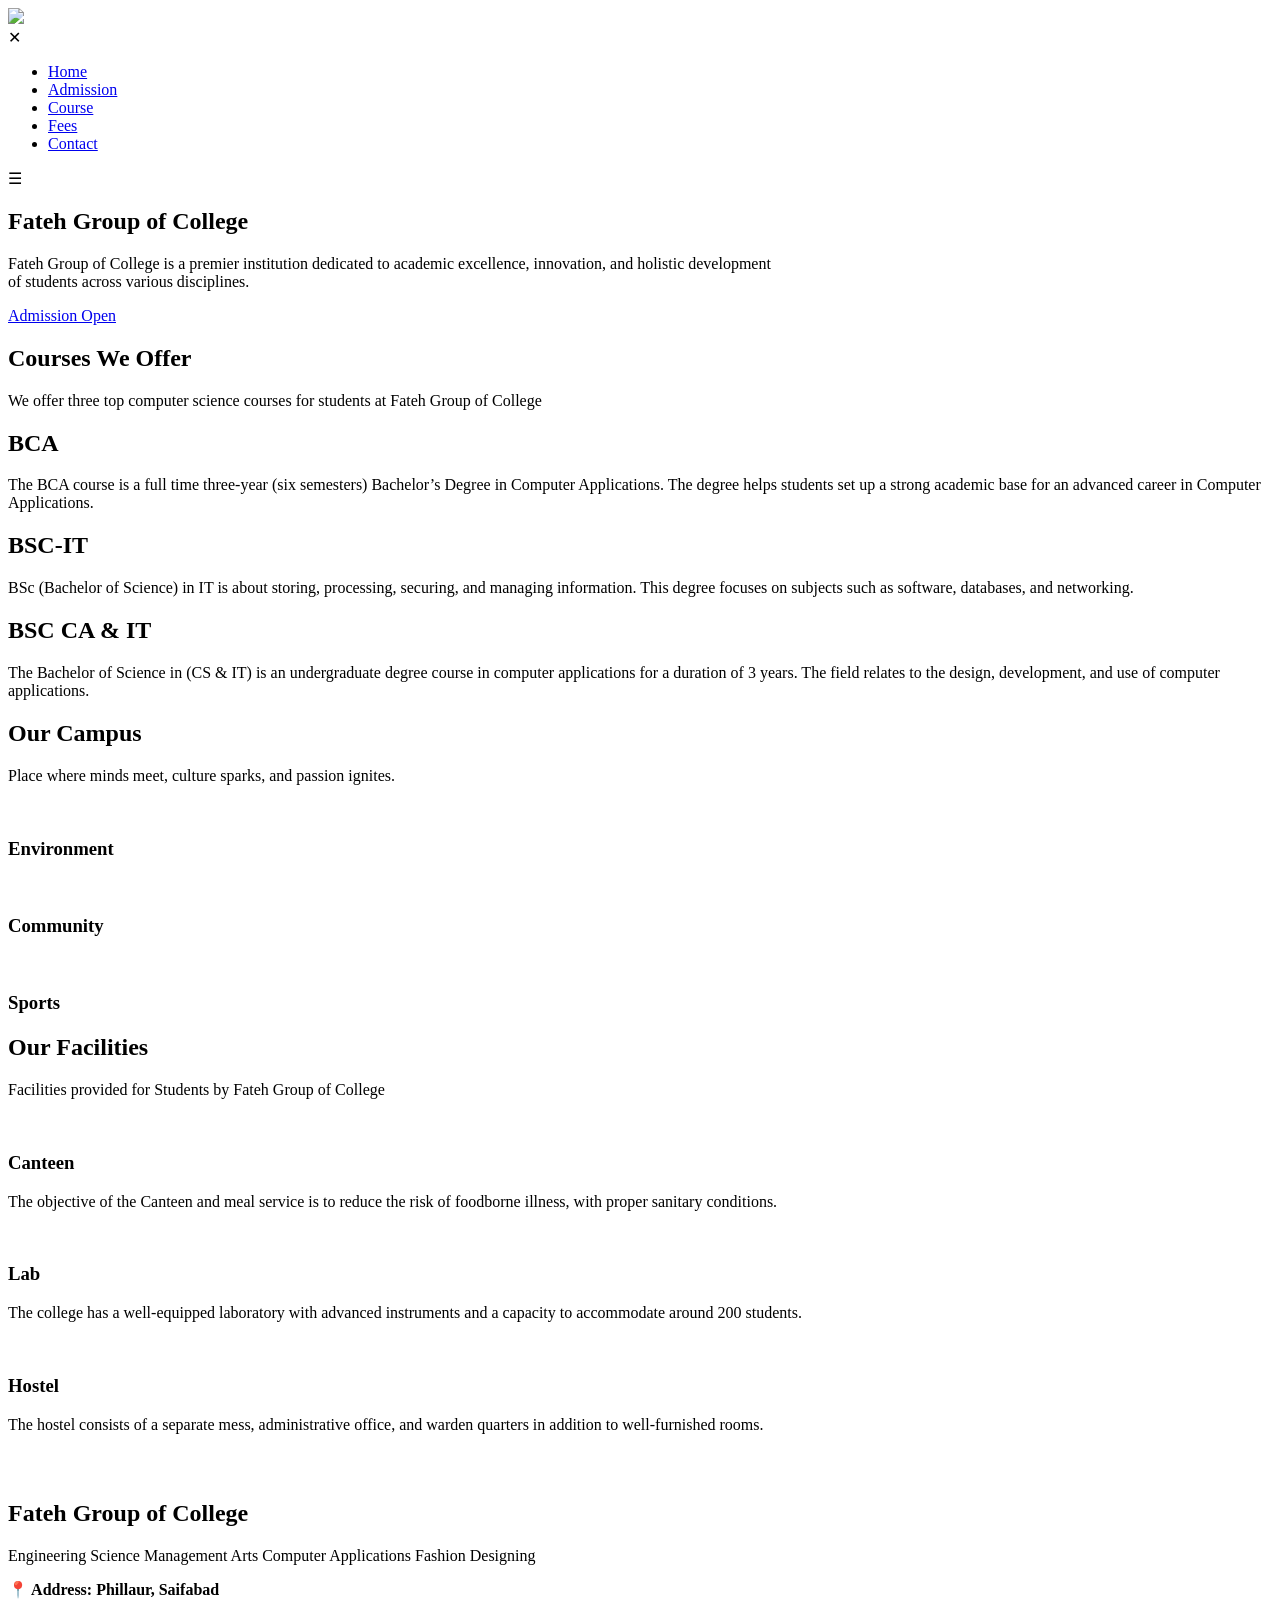
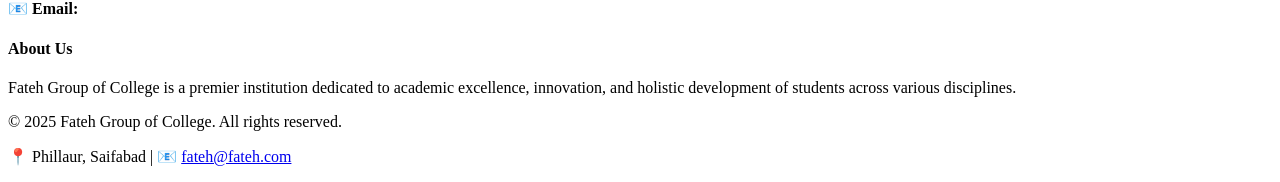
==== index.html @ bc870d66 "Add files via upload" ====
<!DOCTYPE html>
<html lang="en">

<head>
  <meta name="viewport" content="width=device-width, initial-scale=1.0, maximum-scale=1.0, user-scalable=0">
  <title>Fateh Group of College</title>

  <link rel="stylesheet" href="css/main_style.css">
  <link rel="shortcut icon" href="image/favicon.ico" type="image/svg+xml">
</head>

<body>

  <section class="header">
    <nav>
      <a href="index.html"><img src="./asset/images/logo.png" id="logo-img"></a>

      <div class="nav-links" id="navLinks">
        <span class="icon" onclick="hidemenu()">&#10005;</span>
        <ul>
          <li><a href="index.html">Home</a></li>
          <li><a href="Admission_page.html">Admission</a></li>
          <li><a href="#course_call">Course</a></li>
          <li><a href="fees_page.html">Fees</a></li>
          <li><a href="Contact_page.html">Contact</a></li>
        </ul>
      </div>
      <span class="icon" onclick="showmenu()">&#9776;</span>
    </nav>

    <div class="text-box">
      <h1>Fateh Group of College</h1>
      <p>Fateh Group of College is a premier institution dedicated to academic excellence, innovation, and holistic
        development<br> of students across various disciplines.</p>

      <a href="Admission_page.html" class="hero-btn">Admission Open</a>
    </div>
  </section>

  <!--Course of College-->

  <section class="course" id="course_call">
    <h1>Courses We Offer</h1>
    <p>We offer three top computer science courses for students at Fateh Group of College</p>

    <div class="row">
      <div class="course-col">
        <h2>BCA</h2>
        <p>The BCA course is a full time three-year (six semesters) Bachelor’s Degree in Computer
          Applications. The degree helps students set up a strong academic base for an advanced
          career in Computer Applications.</p>
      </div>

      <div class="course-col">
        <h2>BSC-IT</h2>
        <p>BSc (Bachelor of Science) in IT is about storing, processing, securing, and managing
          information. This degree focuses on subjects such as software, databases, and networking. </p>
      </div>

      <div class="course-col">
        <h2>BSC CA & IT</h2>
        <p>The Bachelor of Science in (CS & IT) is an undergraduate degree course in computer applications for a
          duration of 3 years. The field relates to the design, development, and use of computer applications. </p>
      </div>
    </div>
  </section>

  <!--Campus Section-->

  <section class="campus">
    <h1> Our Campus</h1>
    <p>Place where minds meet, culture sparks, and passion ignites.</p>

    <div class="row">
      <div class="campus-col">
        <img src="./asset/images/c1.webp" alt="">
        <div class="layer">
          <h3>Environment</h3>
        </div>
      </div>

      <div class="campus-col">
        <img src="./asset/images/c2.webp" alt="">
        <div class="layer">
          <h3>Community</h3>
        </div>
      </div>

      <div class="campus-col">
        <img src="./asset/images/c3.webp" alt="">
        <div class="layer">
          <h3>Sports</h3>
        </div>
      </div>
    </div>
  </section>

  <!--Facilities Section-->

  <section class="facilities">
    <h1> Our Facilities</h1>
    <p>Facilities provided for Students by Fateh Group of College</p>

    <div class="row">
      <div class="facilities-col">
        <img src="./asset/images/canteen.webp" alt="">
        <h3>Canteen</h3>
        <p>The objective of the Canteen and meal service is to reduce the risk of foodborne illness, with proper
          sanitary conditions.</p>
      </div>

      <div class="facilities-col">
        <img src="./asset/images/lab.webp" alt="">
        <h3>Lab</h3>
        <p>The college has a well-equipped laboratory with advanced instruments and a capacity to accommodate
          around 200 students.</p>
      </div>

      <div class="facilities-col">
        <img src="./asset/images/hostel.webp" alt="">
        <h3>Hostel</h3>
        <p>The hostel consists of a separate mess, administrative office, and warden quarters in addition to well-furnished rooms.</p>
      </div>
    </div>
  </section>

  <!--Call To Action Section-->

  <section class="ctn">
    <h1>&nbsp;</h1>
  </section>

  <section class="cta-section">
    <div class="content">
      <h2>Fateh Group of College</h2>
      <div class="list">
        <span>Engineering</span>
        <span>Science</span>
        <span>Management</span>
        <span>Arts</span>
        <span>Computer Applications</span>
        <span>Fashion Designing</span>
      </div>
      <p style="margin-top: 15px; font-weight: bold;">
        📍 Address: Phillaur, Saifabad <br>
        📧 Email: <a href="mailto:fateh@fateh.com" style="color: #fff; text-decoration: underline;">fateh@fateh.com</a>
      </p>
    </div>
  </section>

  <!--Footer-->
  <section class="footer">
    <h4>About Us</h4>
    <p>Fateh Group of College is a premier institution dedicated to academic excellence, innovation, and holistic
      development of students across various disciplines.</p>
    <p id="copyright">© 2025 Fateh Group of College. All rights reserved.</p>
    <p>📍 Phillaur, Saifabad | 📧 <a href="mailto:fateh@fateh.com">fateh@fateh.com</a></p>
  </section>

  <!--Javascript Start-->
  <script>
    var navLinks = document.getElementById("navLinks");

    function showmenu() {
      navLinks.style.right = "0";
    }
    function hidemenu() {
      navLinks.style.right = "-200px";
    }
  </script>
</body>

</html>
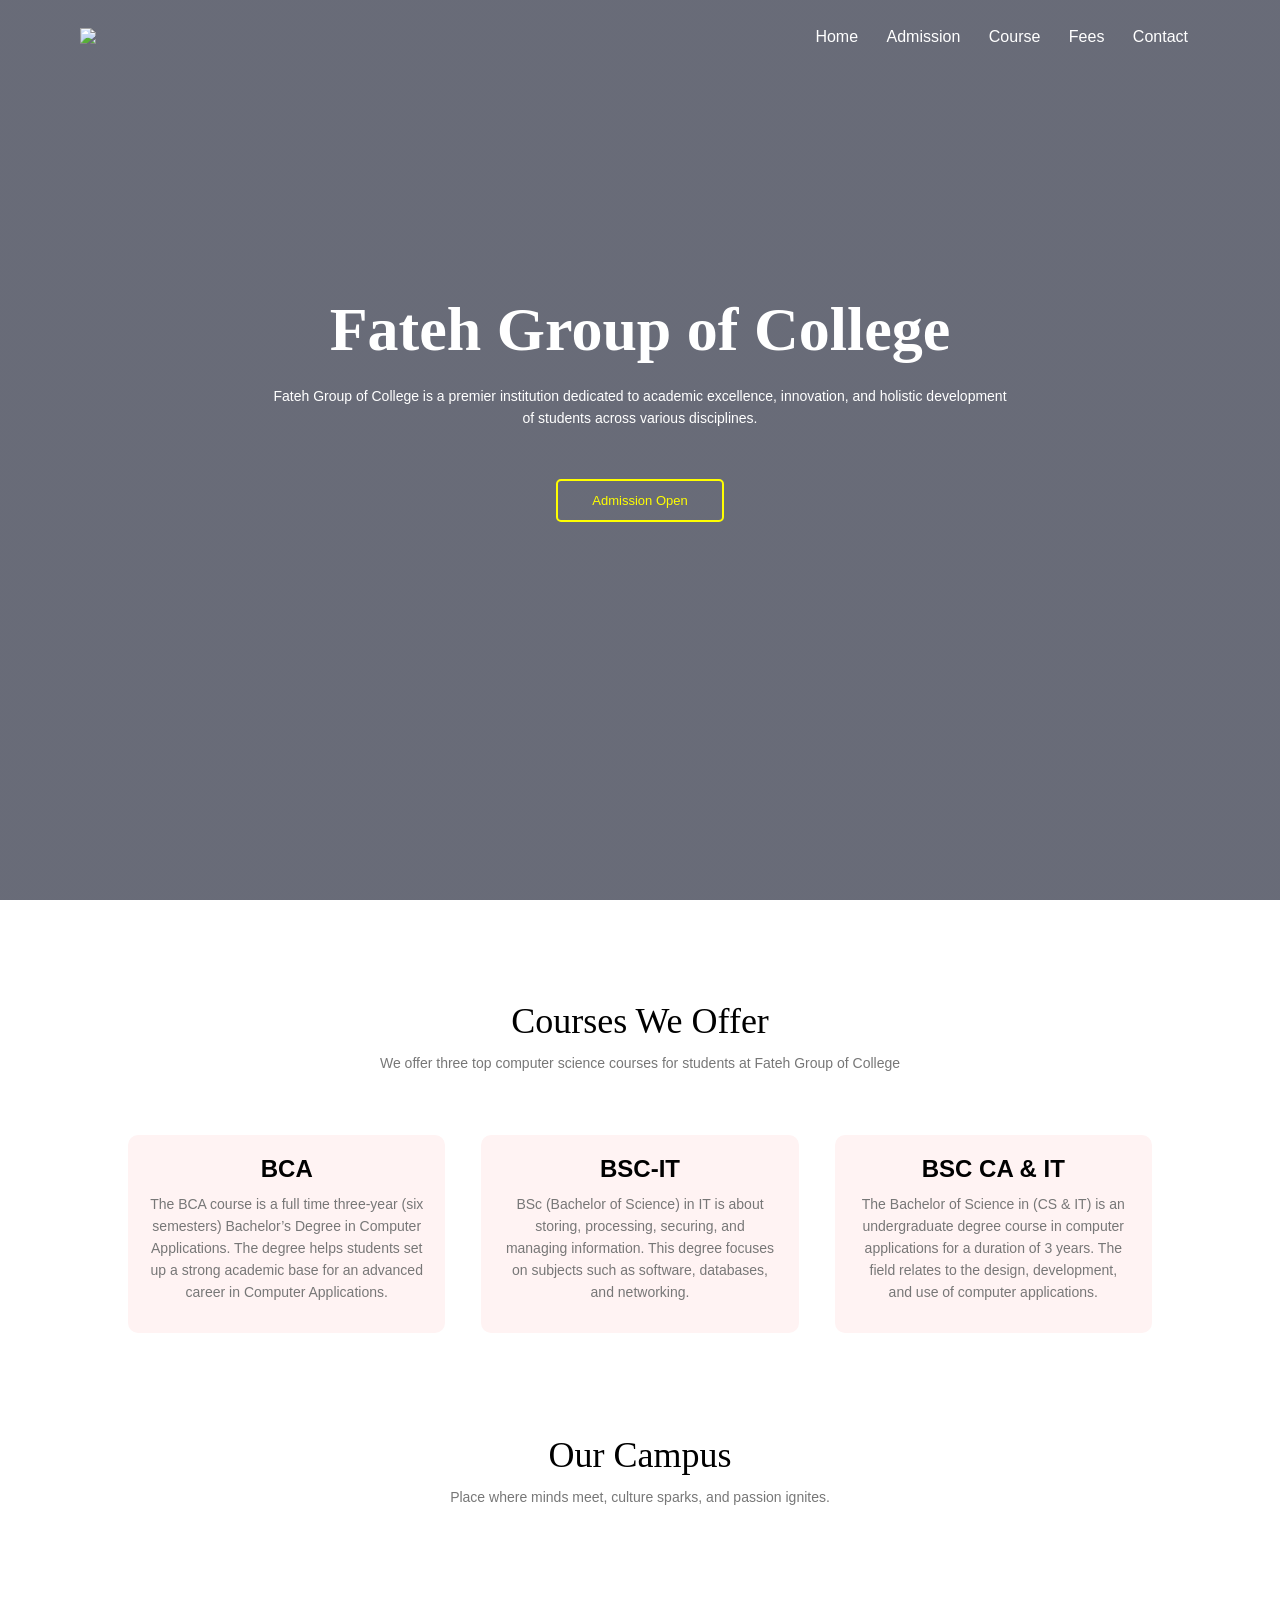
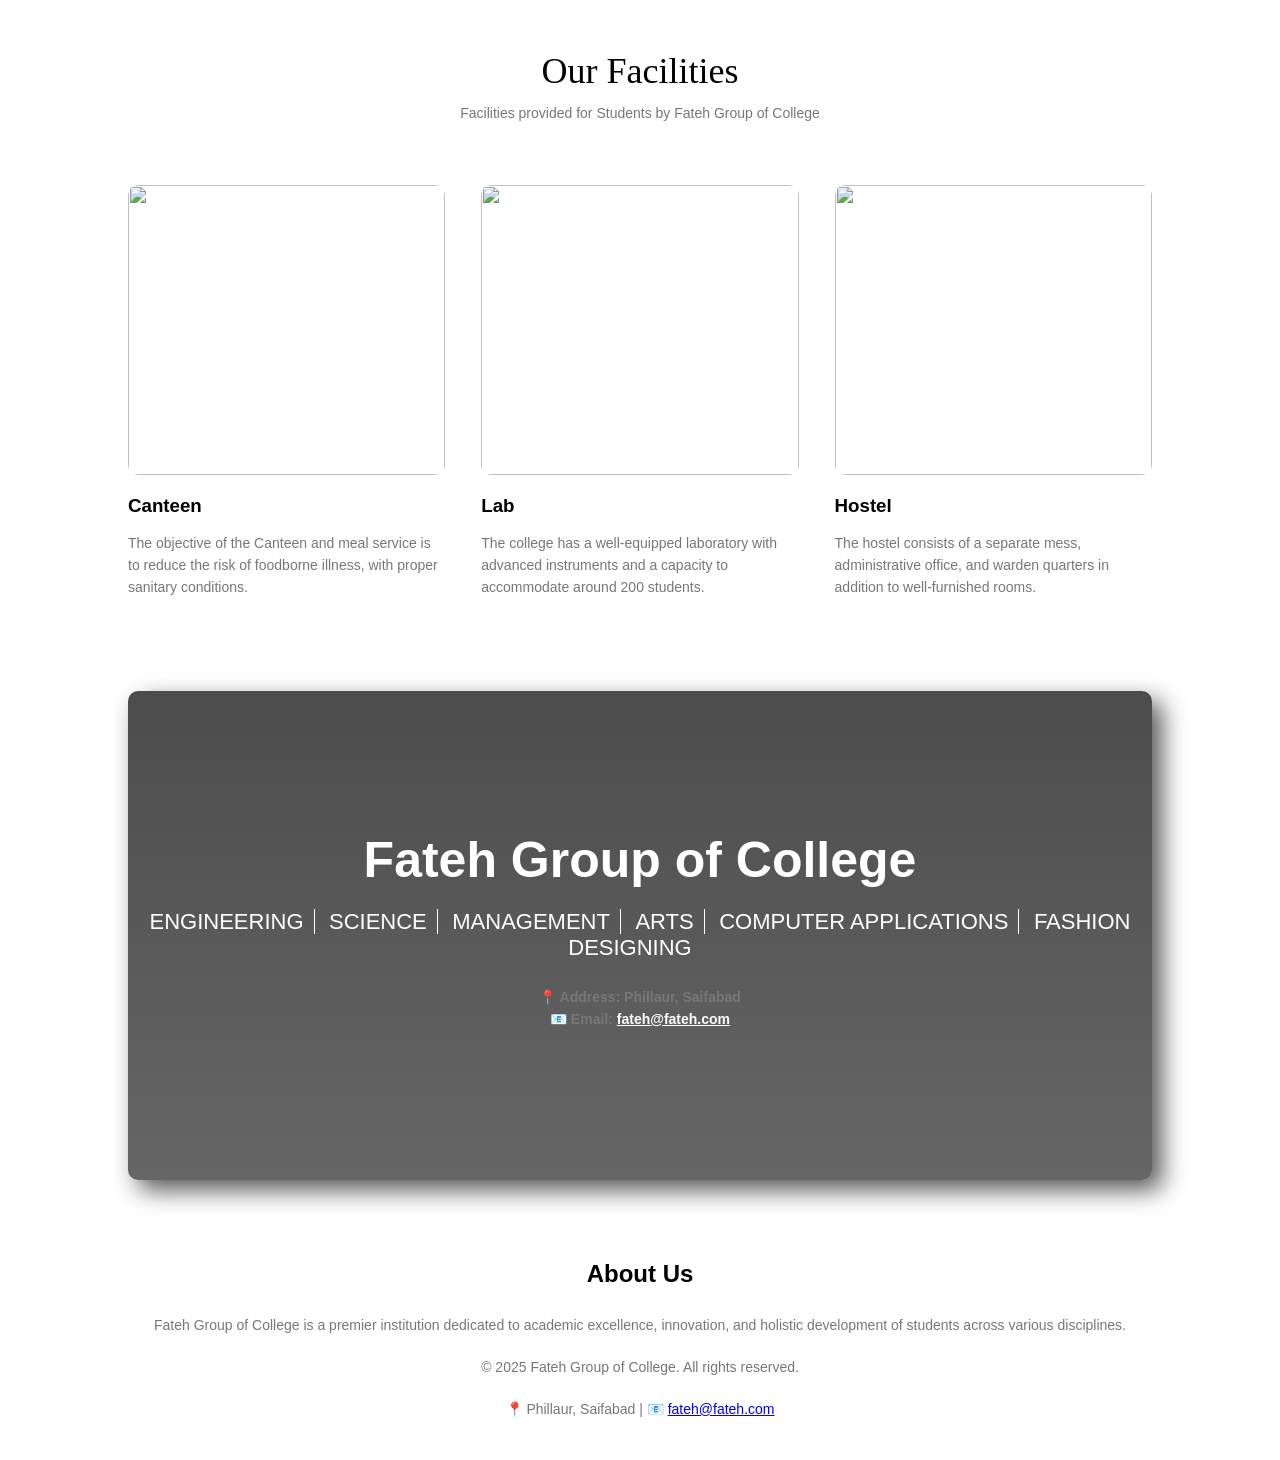
==== commit bf8117f6: "Update index.html" ====
--- a/index.html
+++ b/index.html
@@ -5,8 +5,8 @@
   <meta name="viewport" content="width=device-width, initial-scale=1.0, maximum-scale=1.0, user-scalable=0">
   <title>Fateh Group of College</title>
 
-  <link rel="stylesheet" href="css/main_style.css">
-  <link rel="shortcut icon" href="image/favicon.ico" type="image/svg+xml">
+  <link rel="stylesheet" href="main_style.css">
+  <link rel="shortcut icon" href="favicon.ico" type="image/svg+xml">
 </head>
 
 <body>
--- a/main_style.css
+++ b/main_style.css
@@ -0,0 +1,431 @@
+/* Cascading Style Sheets */
+@import url('https://fonts.googleapis.com/css2?family=Poppins:ital,wght@0,100;0,200;0,300;0,400;0,500;0,600;0,700;0,800;0,900;1,100;1,200;1,300;1,400;1,500;1,600;1,700;1,800;1,900&display=swap');
+
+* {
+    margin: 0;
+    padding: 0;
+    /* border: 1px solid yellow; */
+}
+
+@font-face {
+    font-family: myFirstFont;
+    src: url(../Poppins/Poppins-Regular.ttf);
+}
+
+@font-face {
+    font-family: bold;
+    src: url(../Poppins/Poppins-Bold.ttf);
+}
+
+@font-face {
+    font-family: secound;
+    src: url(../Poppins/Poppins-Bold.ttf);
+}
+
+h1 {
+    font-family: bold;
+}
+
+body {
+    font-family: myFirstFont, Verdana, Geneva, Tahoma, sans-serif;
+    cursor: default;
+}
+
+/* Website Scrollerbar */
+body::-webkit-scrollbar {
+    width: 5px !important;
+    height: 5px !important;
+}
+
+body::-webkit-scrollbar-track {
+    background: #3838387c !important;
+}
+
+body::-webkit-scrollbar-thumb {
+    background-color: yellow !important;
+    border: 1px solid yellow !important;
+    border-radius: 1px !important;
+}
+
+.header {
+    min-height: 100vh;
+    width: 100%;
+    background-image: linear-gradient(rgba(4, 9, 30, 0.6), rgba(4, 9, 30, 0.6)), url(../asset/images/banner-college-1.png);
+    background-position: center;
+    background-size: cover;
+    position: relative;
+}
+
+nav {
+    display: flex;
+    padding: 20px 80px;
+    justify-content: space-between;
+    align-items: center;
+}
+
+nav img {
+    width: 80px;
+}
+
+.nav-links {
+    flex: 1;
+    text-align: right;
+
+}
+
+.nav-links ul li {
+    list-style: none;
+    display: inline-block;
+    padding: 8px 12px;
+    position: relative;
+
+}
+
+.nav-links a {
+    color: #fff;
+    text-decoration: none;
+    font-size: 16px;
+
+}
+
+.nav-links ul li::after {
+    content: '';
+    width: 0%;
+    height: 2px;
+    background: yellow;
+    display: block;
+    margin: auto;
+    transition: 0.5s;
+
+}
+
+.nav-links ul li:hover::after {
+    width: 100%;
+
+}
+
+.text-box {
+    width: 90%;
+    color: #fff;
+    position: absolute;
+    top: 20%;
+    left: 50%;
+    transform: translate(-50%, 50%);
+    text-align: center;
+}
+
+.text-box h1 {
+    font-size: 62px;
+    font-weight: bold;
+
+}
+
+.text-box p {
+    margin: 10px 0 40px;
+    font-size: 14px;
+    color: #fff;
+
+}
+
+.hero-btn {
+    display: inline-block;
+    text-decoration: none;
+    color: yellow;
+    border: 2px solid yellow;
+    padding: 12px 34px;
+    font-size: 13px;
+    background: transparent;
+    position: relative;
+    cursor: pointer;
+    border-radius: 5px;
+}
+
+.hero-btn:hover {
+    color: black;
+    border: 2px solid yellow;
+    background: yellow;
+    transition: 0.5s;
+}
+
+.icon {
+    display: none;
+}
+
+/* Course */
+
+.course {
+    width: 80%;
+    margin: auto;
+    text-align: center;
+    padding-top: 100px;
+}
+
+h1 {
+    font-size: 36px;
+    font-weight: 300;
+}
+
+p {
+    color: #777;
+    font-size: 14px;
+    font-weight: 300;
+    line-height: 22px;
+    padding: 10px;
+}
+
+.row {
+    margin-top: 5%;
+    display: flex;
+    justify-content: space-between;
+}
+
+.course-col {
+    flex-basis: 31%;
+    background: #fff3f3;
+    border-radius: 10px;
+    margin-bottom: 5%;
+    padding: 20px 12px;
+    box-sizing: border-box;
+    transition: 0.5s;
+}
+
+h3 {
+    text-align: center;
+    font-weight: 600;
+    margin: 10px 0px;
+}
+
+.course-col:hover {
+    box-shadow: 10px 10px 24px 0px rgba(0, 0, 0, 0.4);
+}
+
+
+/*Campus*/
+
+
+.campus {
+    width: 80%;
+    margin: auto;
+    text-align: center;
+    padding-top: 50px;
+}
+
+.campus-col {
+    flex-basis: 32%;
+    border-radius: 10px;
+    margin-bottom: 30px;
+    position: relative;
+    overflow: hidden;
+}
+
+.campus-col img {
+    width: 100%;
+    display: block;
+}
+
+.layer {
+    background: transparent;
+    height: 100%;
+    width: 100%;
+    position: absolute;
+    top: 0%;
+    left: 0%;
+    transition: 0.5s;
+}
+
+.layer:hover {
+    background: rgba(0, 245, 253, 0.534);
+
+    /* rgba(253, 0, 0, 0.7); */
+}
+
+.layer h3 {
+    width: 100%;
+    font-weight: 500;
+    color: #fff;
+    font-size: 26px;
+    bottom: 0%;
+    left: 50%;
+    transform: translate(-50%);
+    position: absolute;
+    opacity: 0;
+    transition: 0.5s;
+}
+
+.layer:hover h3 {
+    opacity: 1;
+    bottom: 49%;
+}
+
+/* Facilities */
+
+.facilities {
+    width: 80%;
+    margin: auto;
+    text-align: center;
+    padding-top: 50px;
+}
+
+.facilities-col {
+    flex-basis: 31%;
+    border-radius: 10px;
+    margin-bottom: 5%;
+    text-align: left;
+}
+
+.facilities-col img {
+    width: 100%;
+    border-radius: 10px;
+    transition: 0.5s;
+    height: 290px;
+    object-fit: cover;
+}
+
+.facilities-col p {
+    padding: 0%;
+}
+
+.facilities-col h3 {
+    margin-top: 16px;
+    margin-bottom: 15px;
+    text-align: left;
+}
+
+.facilities-col img:hover {
+    box-shadow: 3.5px 5px 15px 10px rgba(0, 0, 0, 0.308);
+}
+
+/* Call To Action */
+
+.cta-section {
+    background-image: linear-gradient(rgba(0, 0, 0, 0.7), rgba(0, 0, 0, 0.6)), url('../asset/images/STUDENT-JUMPING-2.webp');
+    background-position: center;
+    background-size: cover;
+    margin: 0 auto 80px;
+    color: #fff;
+    width: 80%;
+    border-radius: 10px;
+    padding: 140px 0px;
+    box-shadow: 10px 10px 24px 0px rgba(0, 0, 0, 0.664);
+}
+
+.cta-section .content {
+    text-align: center;
+}
+
+.cta-section .content h2 {
+    font-size: 50px;
+    margin-bottom: 20px;
+}
+
+.cta-section .content .list span {
+    font-size: 22px;
+    font-weight: 500;
+    text-transform: uppercase;
+    border-right: 1px solid;
+    padding-right: 10px;
+    margin-right: 10px;
+}
+
+.cta-section .content .list span:last-child {
+    border-right: 0;
+}
+
+/* Footer */
+
+.footer {
+    width: 100%;
+    text-align: center;
+    padding: 30px 0;
+    margin-top: -50px;
+}
+
+.footer h4 {
+    margin-bottom: 16px;
+    margin-top: 20px;
+    font-weight: 600;
+    font-size: 24px;
+}
+
+/* Media query for responsive */
+
+@media (max-width: 700px) {
+
+    * {
+        overflow-x: hidden;
+        margin: 0;
+        padding: 0;
+
+    }
+
+    #logo-img {
+        padding: 10px;
+    }
+
+    .text-box h1 {
+        font-size: 30px;
+        font-weight: bold;
+    }
+
+    .text-box p {
+        font-size: 12px;
+    }
+
+    .nav-links ul li {
+        display: block;
+    }
+
+    .nav-links a {
+        color: #000;
+    }
+
+    .nav-links {
+        position: absolute;
+        background: #fff;
+        height: 100vh;
+        width: 200px;
+        top: 0%;
+        right: -200px;
+        text-align: left;
+        z-index: 2;
+        transition: 1s;
+    }
+
+    .icon {
+        display: block;
+        color: #000;
+        margin: 10px;
+        font-size: 25px;
+        cursor: pointer;
+    }
+
+    .nav-links ul {
+        padding: 30px;
+    }
+
+    /*Course in Media query*/
+
+    .course-col {
+        margin: 10px 10px;
+    }
+
+    .row {
+        flex-direction: column;
+    }
+
+    .course-col:hover {
+        box-shadow: 3px 3px 0.5px 0.5px rgba(0, 0, 0, 0.486);
+    }
+
+    /* Facilities */
+    .facilities-col img:hover {
+        box-shadow: none;
+    }
+
+    /* Call To Action in Media query*/
+    .ctn h1 {
+        font-size: 24px;
+    }
+}
+
+/* Media query is Close*/
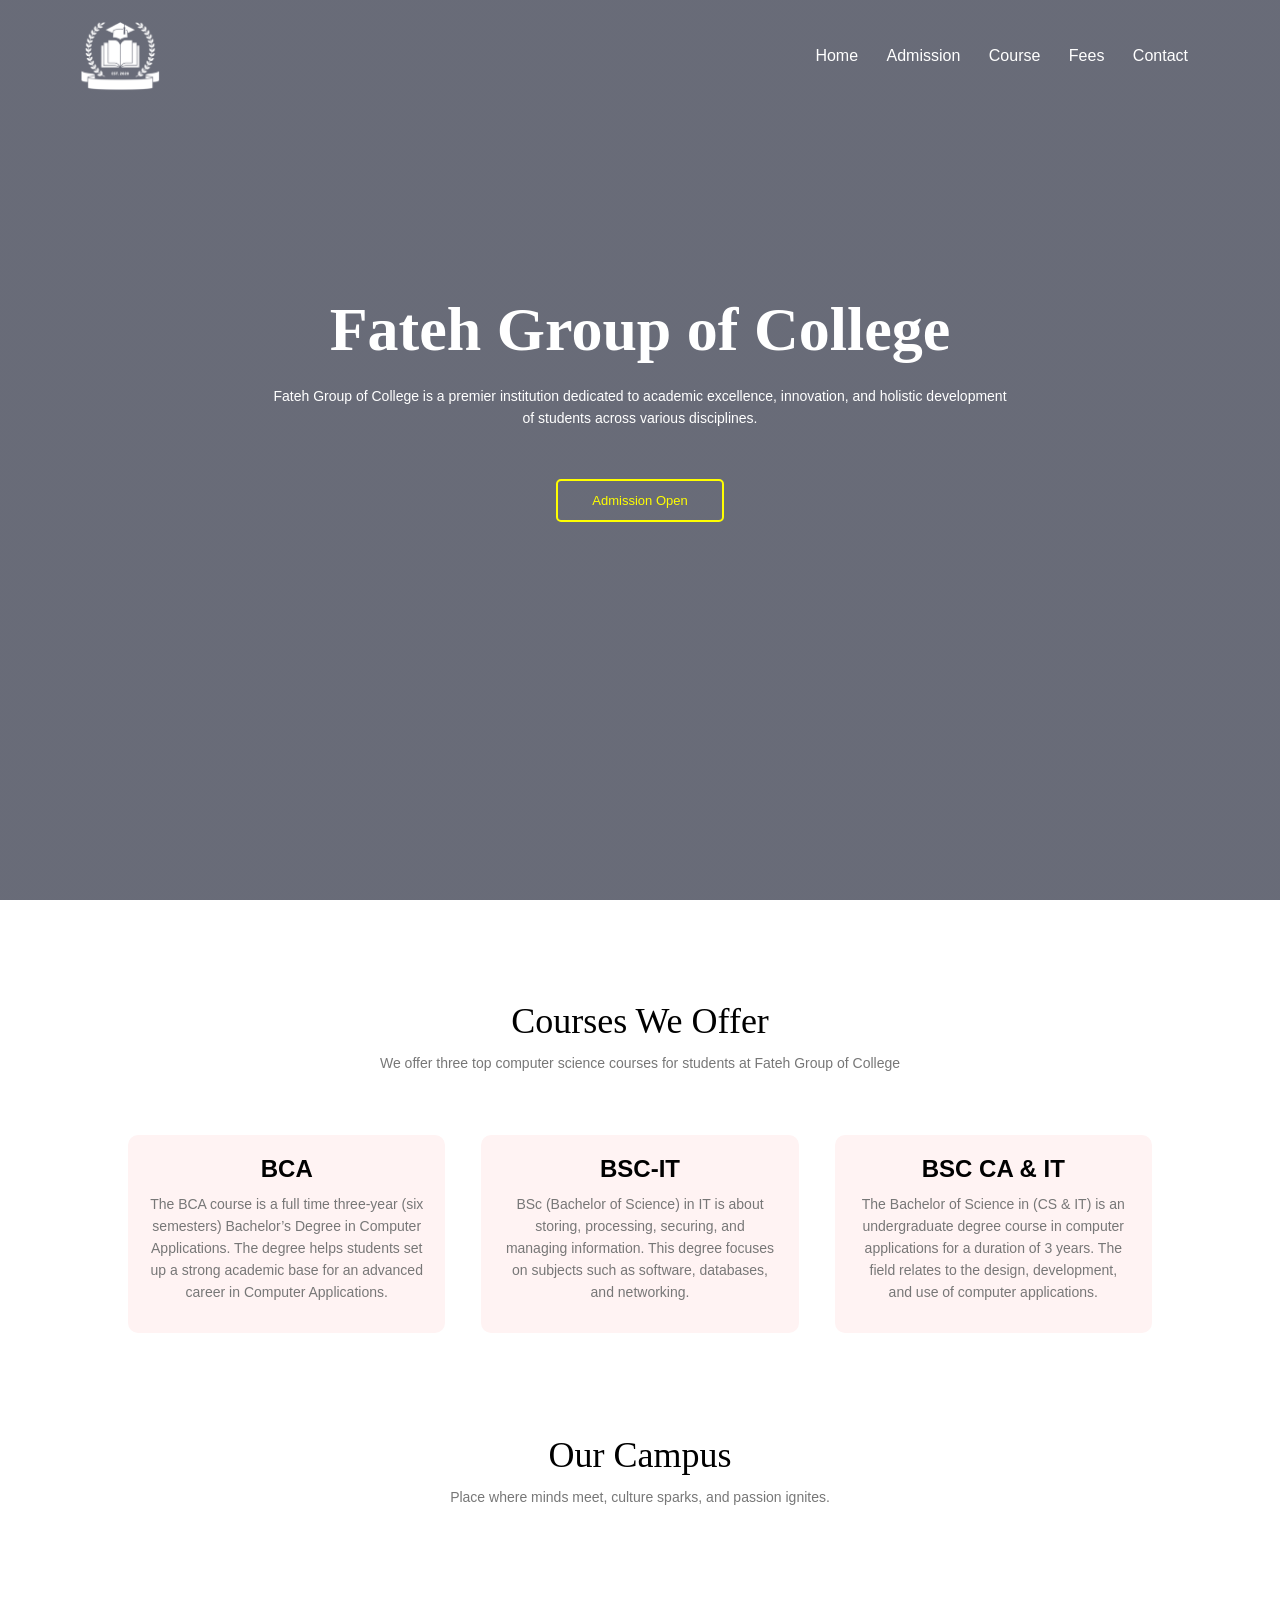
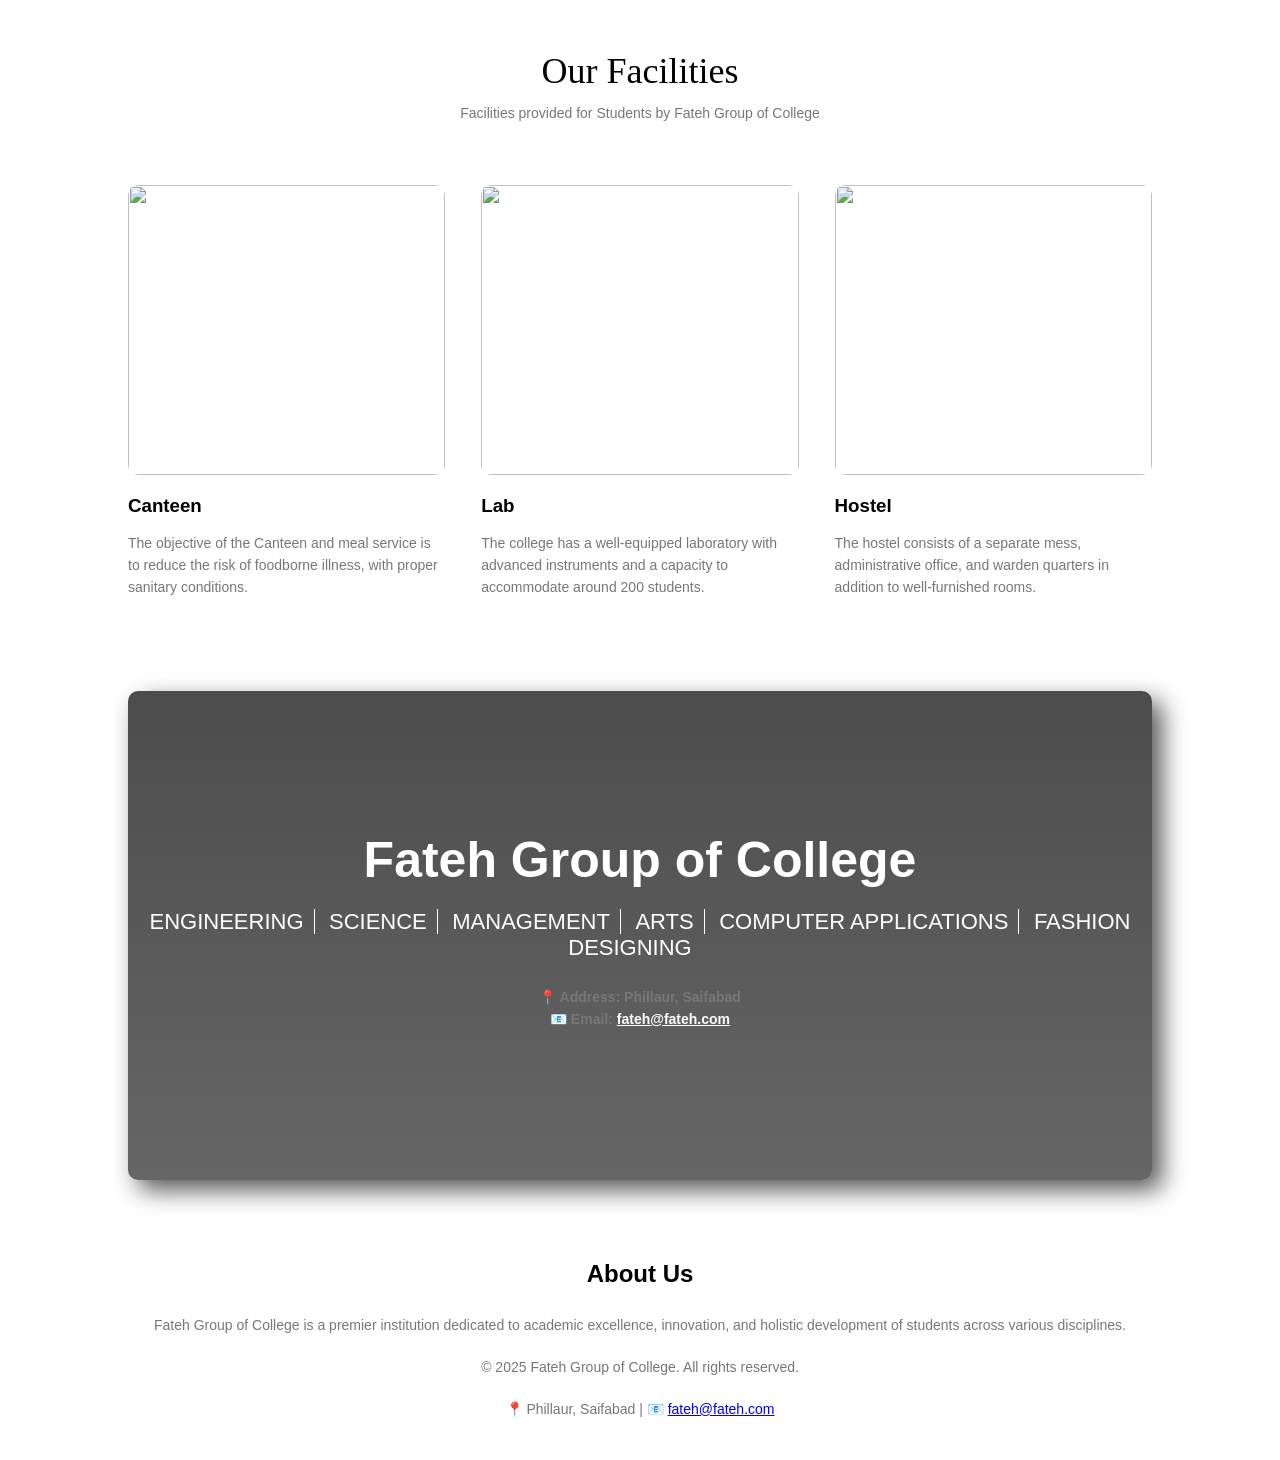
==== commit b502f747: "Update index.html" ====
--- a/index.html
+++ b/index.html
@@ -13,7 +13,7 @@
 
   <section class="header">
     <nav>
-      <a href="index.html"><img src="./asset/images/logo.png" id="logo-img"></a>
+      <a href="index.html"><img src="logo.png" id="logo-img"></a>
 
       <div class="nav-links" id="navLinks">
         <span class="icon" onclick="hidemenu()">&#10005;</span>
